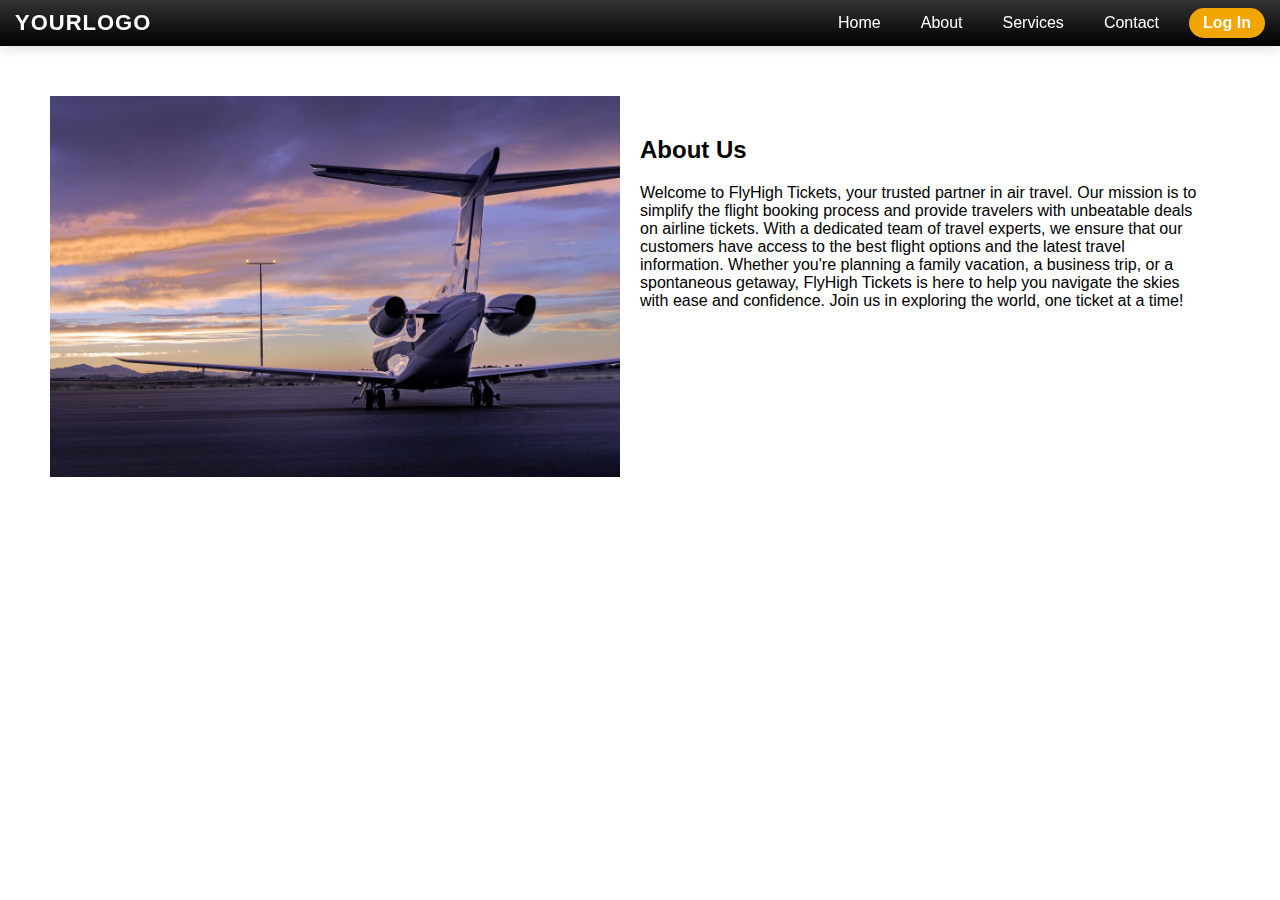
==== about.html @ f60c4870 "Add files via upload" ====
<!DOCTYPE html>
<html lang="en">
<head>
    <meta charset="UTF-8">
    <meta name="viewport" content="width=device-width, initial-scale=1.0">
    
    <link rel="stylesheet" href="about.css"> 
    <title>Document</title>
</head>
<body>
    <nav class="navbar">
        <div class="logo">YourLogo</div>
        <ul>
          <li><a href="dd.html">Home</a></li>
          <li><a href="about.html">About</a></li>
          <li><a href="#">Services</a></li>
          <li><a href="#contact">Contact</a></li>
          <li><button class="login-btn" id="loginBtn">Log In</button></li>
        </ul>
      </nav>

      <section id="about" class="about-section">
        <div class="about-image">
          <img src="aircraft-5611528_1280.jpg" alt="Airplane" class="airplane-img">
        </div>
        <div class="about-text">
          <h2>About Us</h2>
          <p>
            Welcome to FlyHigh Tickets, your trusted partner in air travel. Our mission is to simplify the flight booking process and provide travelers with unbeatable deals on airline tickets. With a dedicated team of travel experts, we ensure that our customers have access to the best flight options and the latest travel information. Whether you're planning a family vacation, a business trip, or a spontaneous getaway, FlyHigh Tickets is here to help you navigate the skies with ease and confidence. Join us in exploring the world, one ticket at a time!
          </p>
        </div>
      </section>
      
</body>
</html>
---- about.css ----
body {
    margin: 0;
    font-family: 'Segoe UI', Tahoma, Geneva, Verdana, sans-serif;
    background-image: url(''); /* Add your background image */
    background-size: cover;  
    background-position: center; 
    background-attachment: fixed;
  }
.navbar {
    display: flex;
    justify-content: space-between;
    align-items: center;
    padding: 8px 15px;
    background: linear-gradient(to bottom, rgba(0, 0, 0, 0.8), rgba(0, 0, 0, 1));

    box-shadow: 0 4px 10px rgba(0, 0, 0, 0.1); 
    color: white;
    backdrop-filter: blur(8px); 
  }
  
  .navbar .logo {
    font-size: 22px; 
    font-weight: bold;
    letter-spacing: 1px; 
    color: #ffffff;
    text-transform: uppercase; 
    text-shadow: 1px 1px 3px rgba(0, 0, 0, 0.4); 
    transition: color 0.3s ease;
  }
  
  .navbar .logo:hover {
    color: #f0a500; 
  }
  
  .navbar ul {
    list-style: none;
    margin: 0;
    padding: 0;
    display: flex;
    align-items: center;
  }
  
  .navbar ul li {
    margin-left: 20px;
  }
  
  .navbar ul li a {
    color: white;
    text-decoration: none;
    font-size: 16px;
    padding: 6px 10px;
    border-radius: 4px;
    transition: background-color 0.3s, color 0.3s;
  }
  
  .navbar ul li a:hover {
    background-color: rgba(255, 255, 255, 0.2); 
    color: #f0a500; 
  }
  .navbar ul li a:hover {
    background-color: rgba(255, 255, 255, 0.2); 
    color: #f0a500; 
  }
  
  .login-btn {
    padding: 6px 14px;
    background-color: #f0a500; 
    color: white;
    border: none;
    border-radius: 20px; 
    cursor: pointer;
    font-size: 16px;
    font-weight: bold;
    box-shadow: 0 4px 6px rgba(0, 0, 0, 0.1); 
    transition: background-color 0.3s, box-shadow 0.3s; 
  }
  
  .login-btn:hover {
    background-color: #d48806; 
    box-shadow: 0 6px 10px rgba(0, 0, 0, 0.15); 
  }
  
  .about-section {
    display: flex;
    background-color: white; /* White background */
    padding: 50px; /* Padding for the section */
  }
  
  .about-image {
    flex: 1; /* Take up 50% of the space */
    display: flex;
    justify-content: center; /* Center the image */
    align-items: center; /* Center the image vertically */
  }
  
  .about-text {
    flex: 1; /* Take up 50% of the space */
    padding: 20px; /* Add padding */
  }
  
  .airplane-img {
    max-width: 100%; /* Responsive image */
    height: auto; /* Maintain aspect ratio */
    max-height: 400px; /* Limit max height for the image */
  }
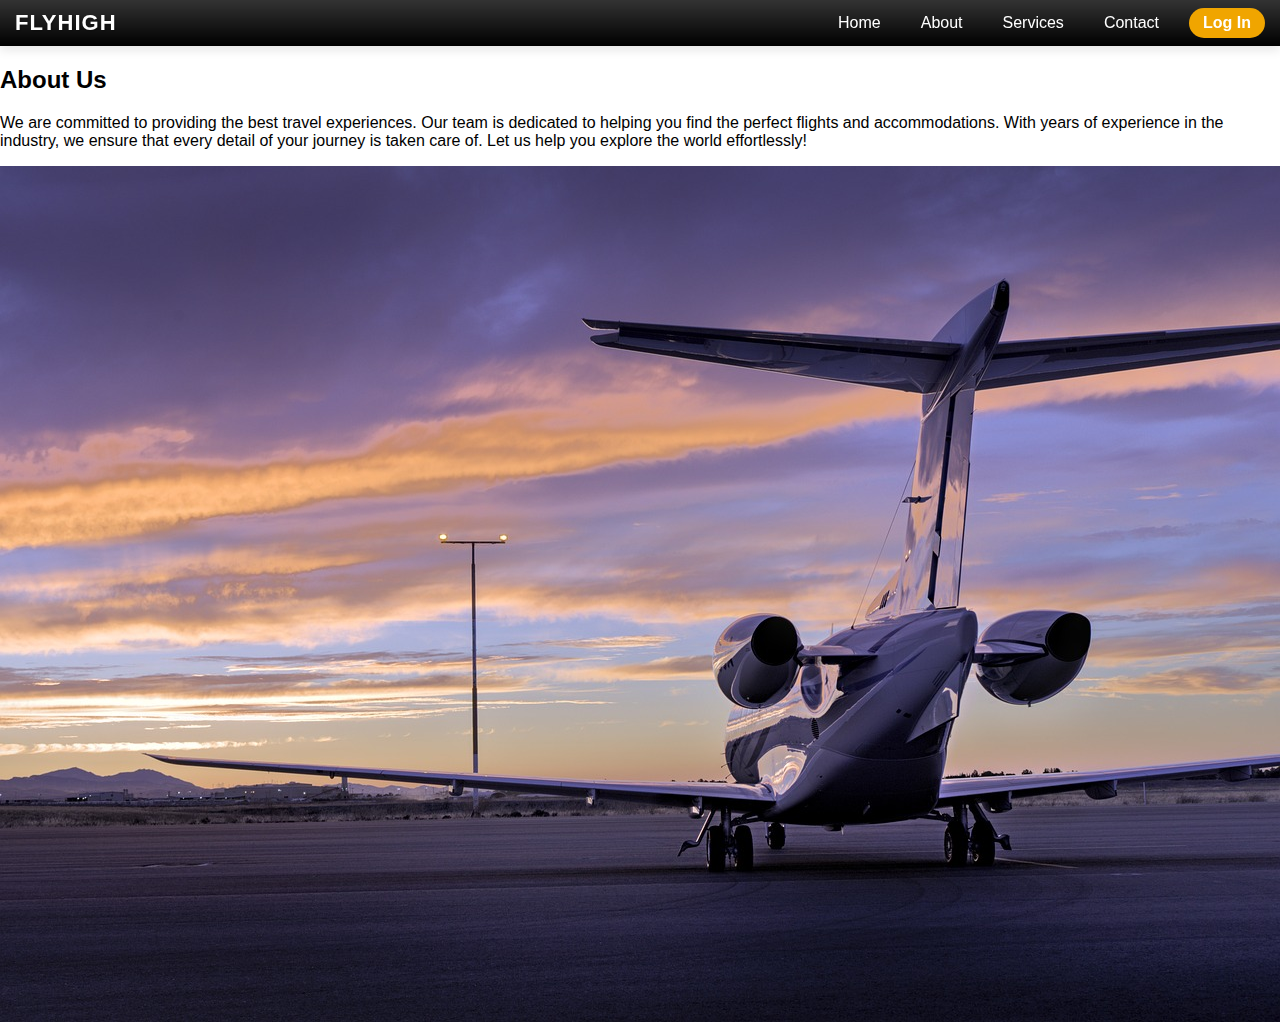
==== commit 6dd3af4e: "Add files via upload" ====
--- a/about.html
+++ b/about.html
@@ -3,33 +3,36 @@
 <head>
     <meta charset="UTF-8">
     <meta name="viewport" content="width=device-width, initial-scale=1.0">
-    
     <link rel="stylesheet" href="about.css"> 
     <title>Document</title>
 </head>
 <body>
     <nav class="navbar">
-        <div class="logo">YourLogo</div>
+        <div class="logo">FlyHigh</div>
         <ul>
-          <li><a href="dd.html">Home</a></li>
+          <li><a href="index.html">Home</a></li>
           <li><a href="about.html">About</a></li>
-          <li><a href="#">Services</a></li>
-          <li><a href="#contact">Contact</a></li>
+          <li><a href="services.html">Services</a></li>
+          <li><a href="contact.html">Contact</a></li>
           <li><button class="login-btn" id="loginBtn">Log In</button></li>
         </ul>
       </nav>
 
-      <section id="about" class="about-section">
-        <div class="about-image">
-          <img src="aircraft-5611528_1280.jpg" alt="Airplane" class="airplane-img">
-        </div>
-        <div class="about-text">
+      <section class="about-us-section">
+        <div class="about-us-text">
           <h2>About Us</h2>
           <p>
-            Welcome to FlyHigh Tickets, your trusted partner in air travel. Our mission is to simplify the flight booking process and provide travelers with unbeatable deals on airline tickets. With a dedicated team of travel experts, we ensure that our customers have access to the best flight options and the latest travel information. Whether you're planning a family vacation, a business trip, or a spontaneous getaway, FlyHigh Tickets is here to help you navigate the skies with ease and confidence. Join us in exploring the world, one ticket at a time!
+            We are committed to providing the best travel experiences. Our team is dedicated to helping you find the perfect flights and accommodations. 
+            With years of experience in the industry, we ensure that every detail of your journey is taken care of. 
+            Let us help you explore the world effortlessly!
           </p>
+        </div>
+        <div class="about-us-image">
+          <img src="aircraft-5611528_1280.jpg" alt="Airplane">
         </div>
       </section>
       
+      
+      
 </body>
 </html>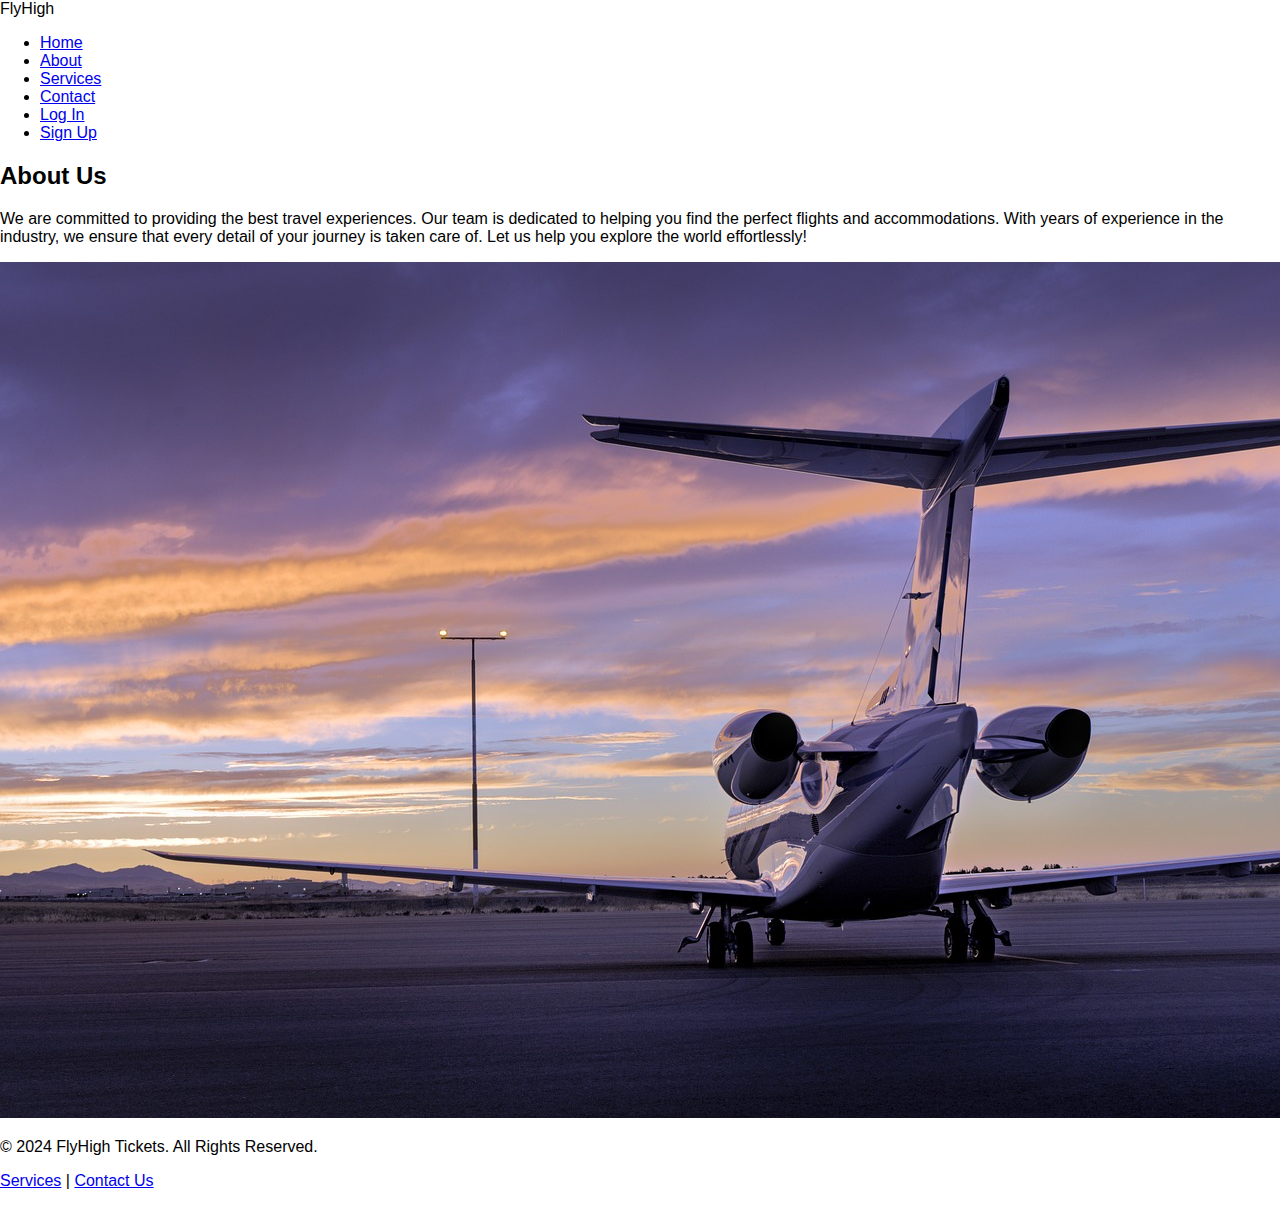
==== commit ee446c4b: "Add files via upload" ====
--- a/about.html
+++ b/about.html
@@ -4,19 +4,20 @@
     <meta charset="UTF-8">
     <meta name="viewport" content="width=device-width, initial-scale=1.0">
     <link rel="stylesheet" href="about.css"> 
-    <title>Document</title>
+    <title>FlyHigh</title>
 </head>
 <body>
-    <nav class="navbar">
-        <div class="logo">FlyHigh</div>
-        <ul>
-          <li><a href="index.html">Home</a></li>
-          <li><a href="about.html">About</a></li>
-          <li><a href="services.html">Services</a></li>
-          <li><a href="contact.html">Contact</a></li>
-          <li><button class="login-btn" id="loginBtn">Log In</button></li>
-        </ul>
-      </nav>
+  <header class="header">
+    <div class="logo">FlyHigh</div>
+    <ul>
+      <li><a href="index.html">Home</a></li>
+      <li><a href="about.html">About</a></li>
+      <li><a href="services.html">Services</a></li>
+      <li><a href="contact.html">Contact</a></li>
+      <li><a href="login.php">Log In</a></li>
+      <li><a href="signup.php">Sign Up</a></li>
+    </ul>
+  </header>
 
       <section class="about-us-section">
         <div class="about-us-text">
@@ -32,7 +33,13 @@
         </div>
       </section>
       
-      
+      <footer class="footer">
+        <p>&copy; 2024 FlyHigh Tickets. All Rights Reserved.</p>
+        <p>
+            <a href="services.html">Services</a> | 
+            <a href="contact.html">Contact Us</a>
+        </p>
+    </footer>
       
 </body>
 </html>